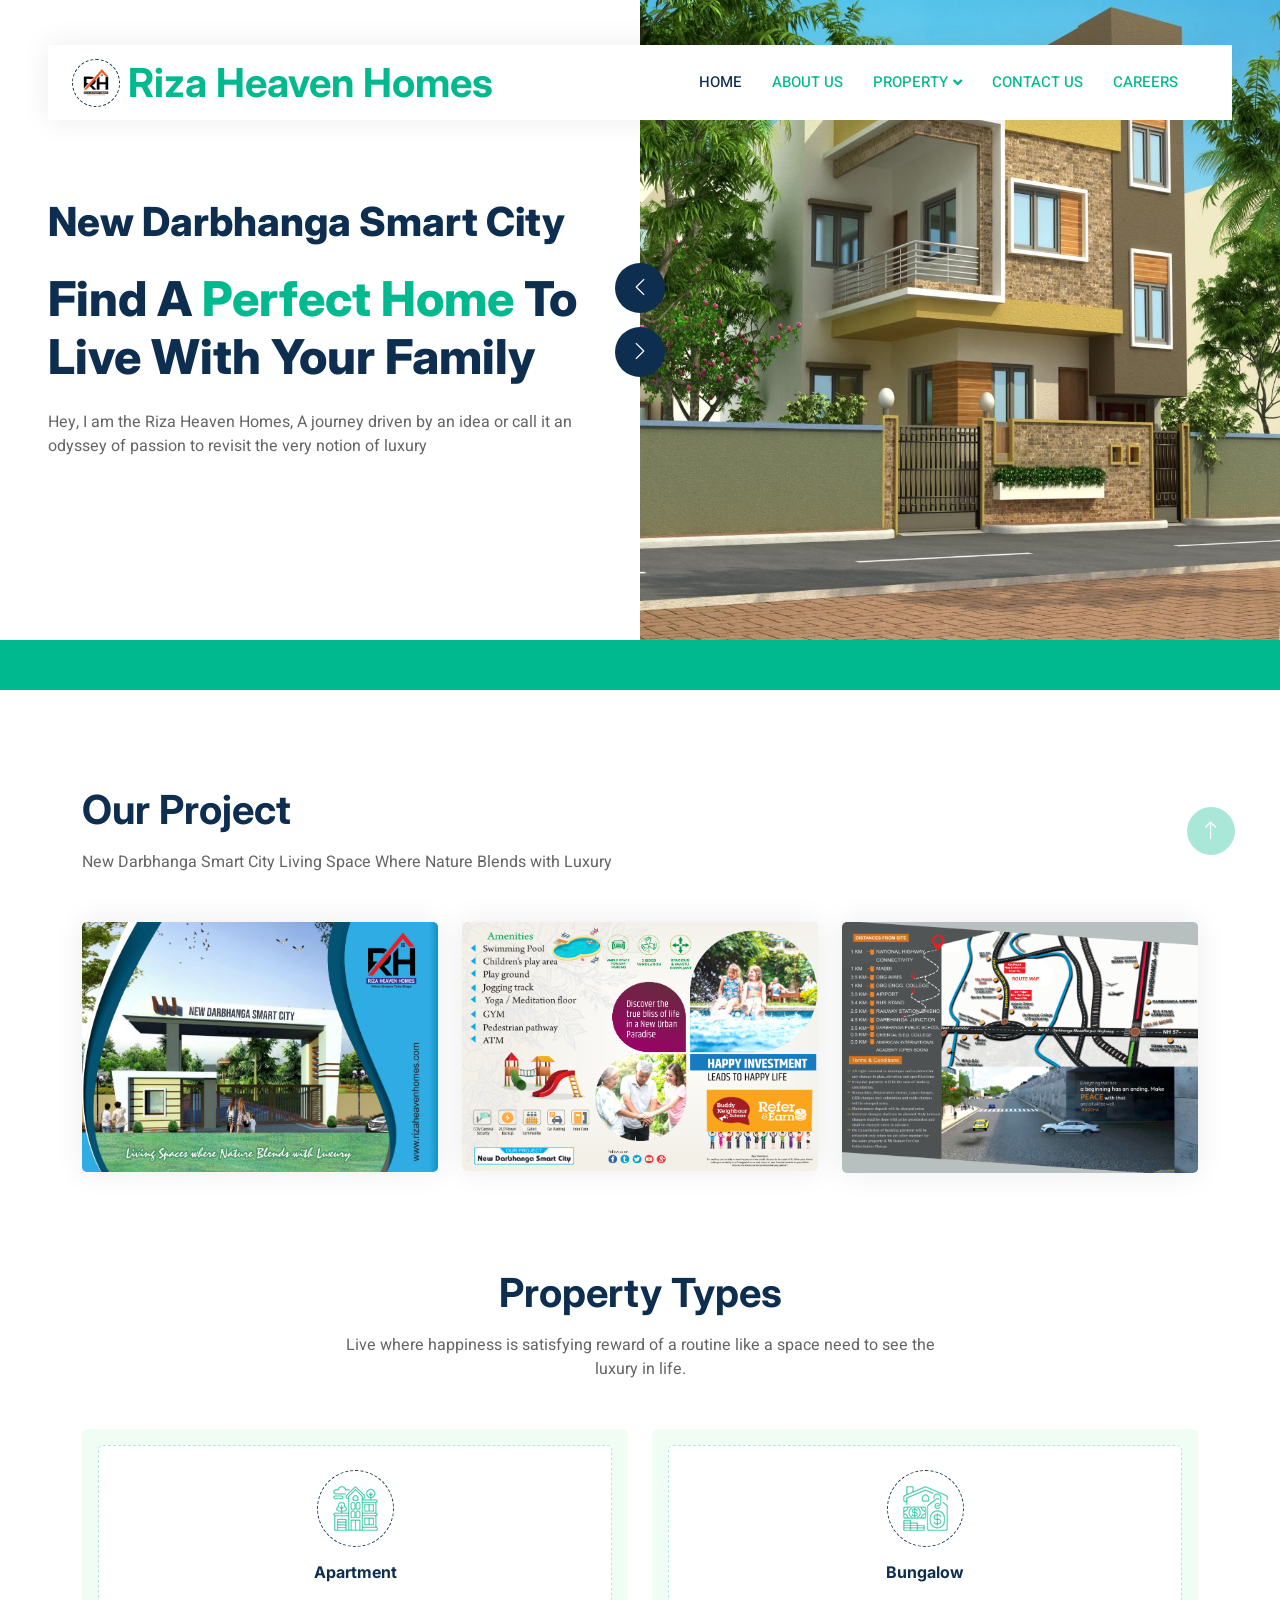
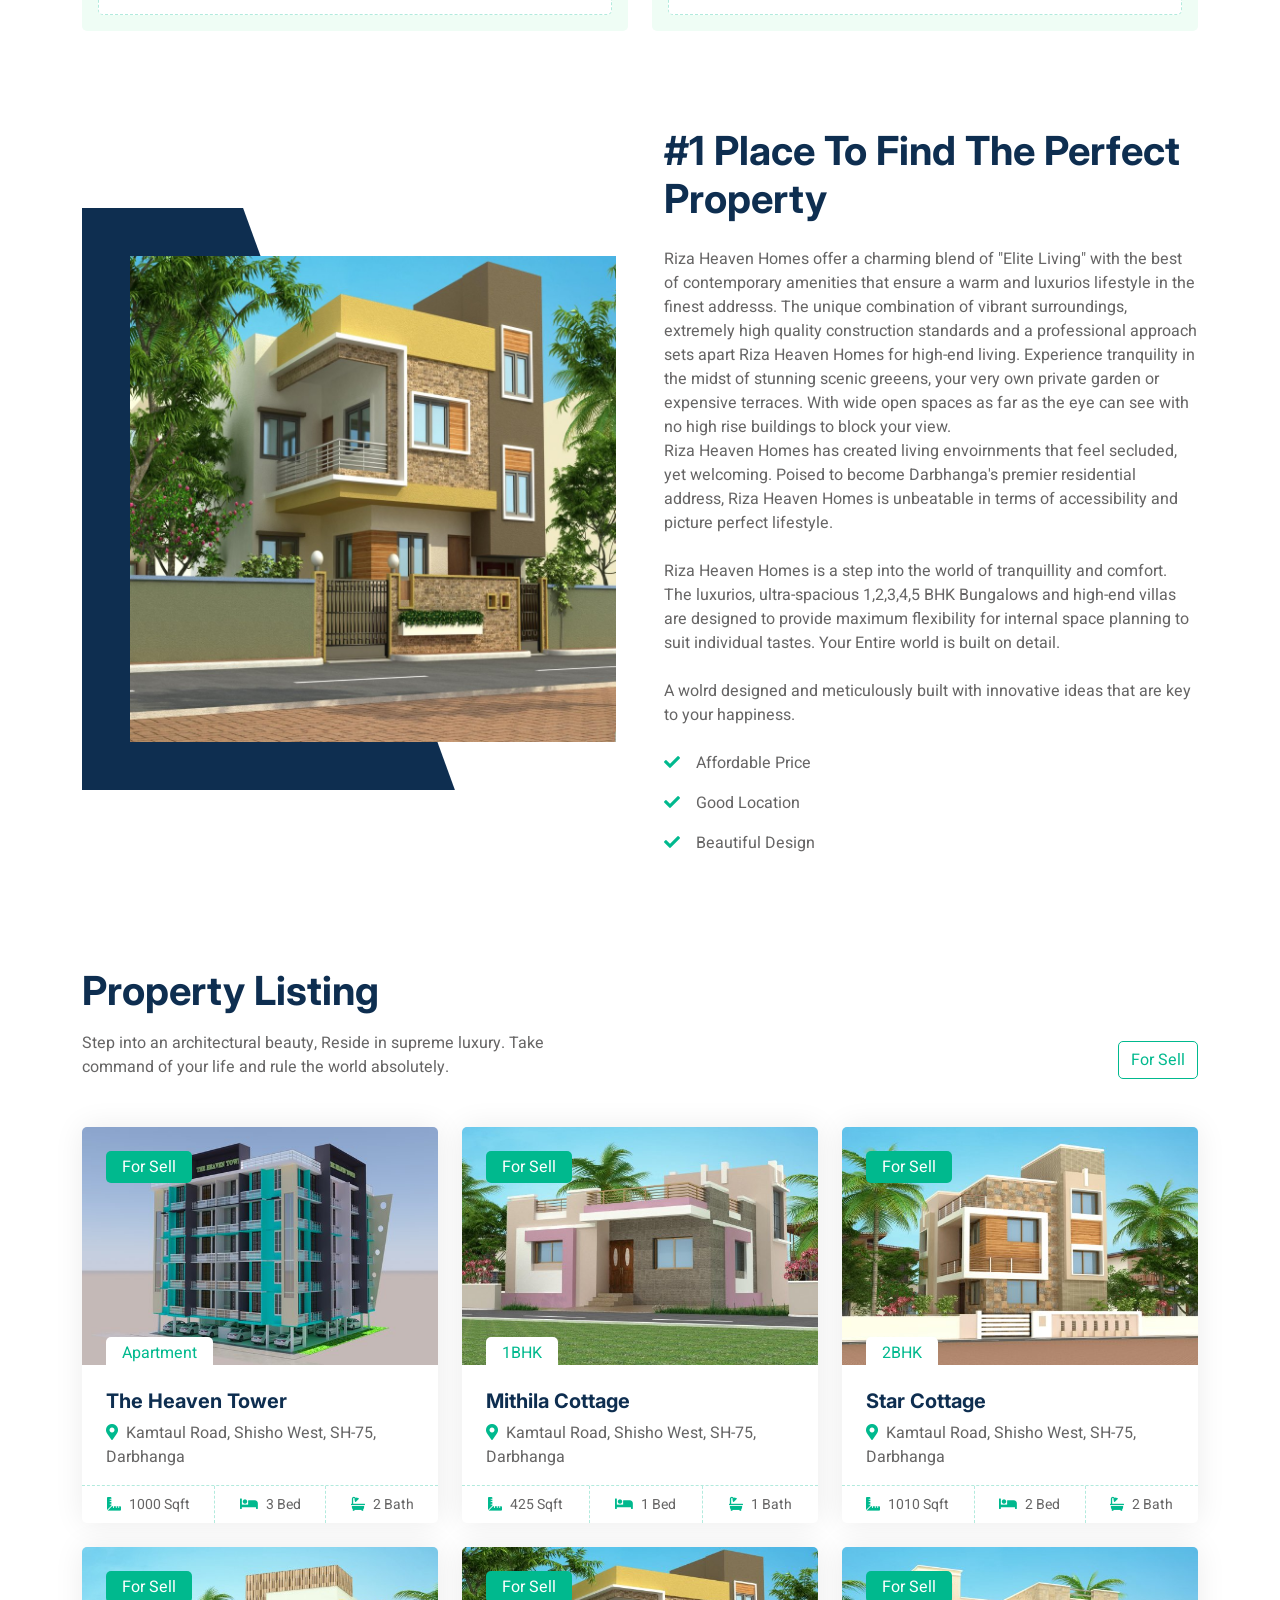
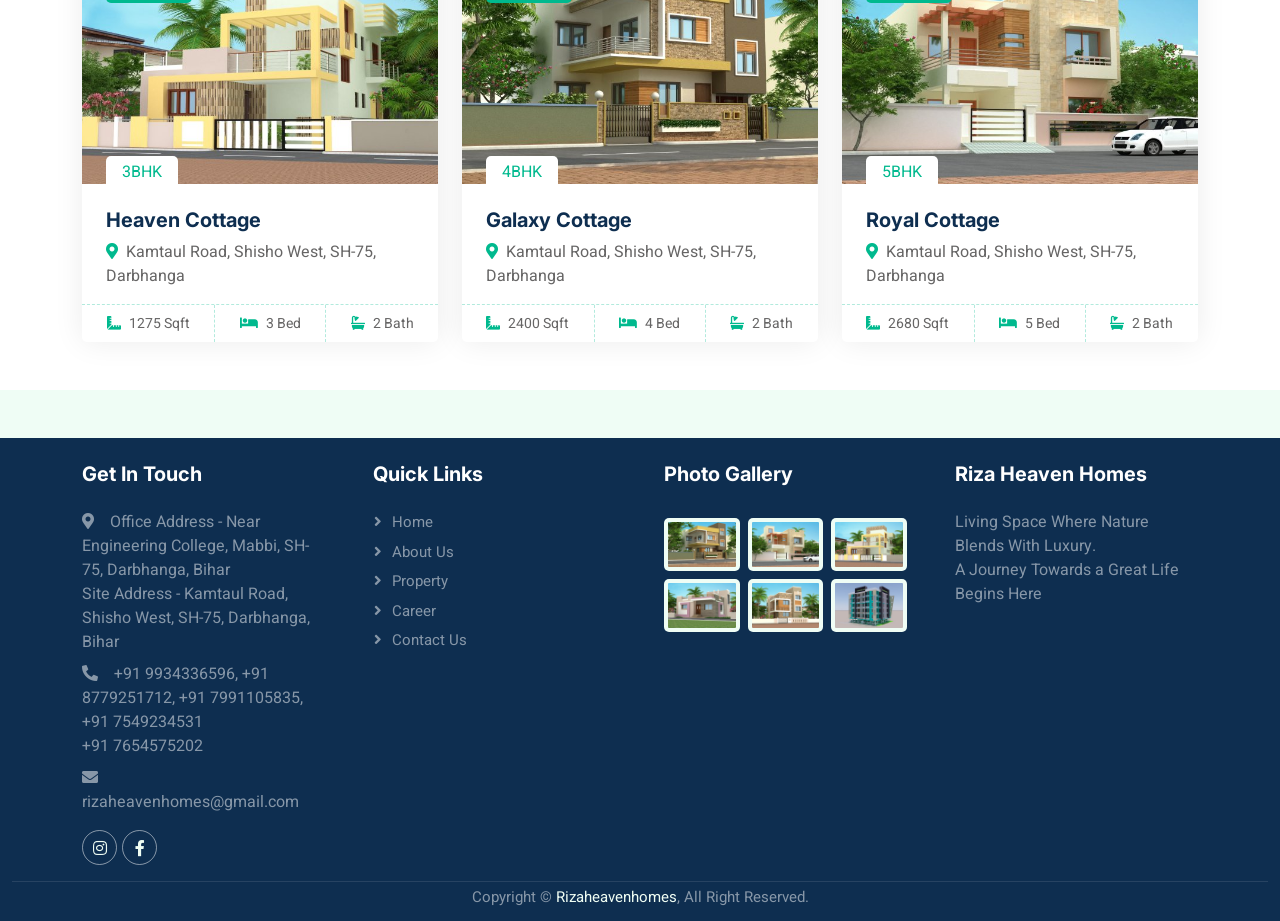
==== index.html @ 9eae351f "First Commit" ====
<!DOCTYPE html>
<html lang="en">

<head>
    <meta charset="utf-8">
    <title>Riza Heaven Homes</title>
    <meta content="width=device-width, initial-scale=1.0" name="viewport">
    <meta content="" name="keywords">
    <meta content="" name="description">

    <!-- Favicon -->
    <link href="img/favicon.ico" rel="icon">

    <!-- Google Web Fonts -->
    <link rel="preconnect" href="https://fonts.googleapis.com">
    <link rel="preconnect" href="https://fonts.gstatic.com" crossorigin>
    <link href="https://fonts.googleapis.com/css2?family=Heebo:wght@400;500;600&family=Inter:wght@700;800&display=swap"
        rel="stylesheet">

    <!-- Icon Font Stylesheet -->
    <link href="https://cdnjs.cloudflare.com/ajax/libs/font-awesome/5.10.0/css/all.min.css" rel="stylesheet">
    <link href="https://cdn.jsdelivr.net/npm/bootstrap-icons@1.4.1/font/bootstrap-icons.css" rel="stylesheet">

    <!-- Libraries Stylesheet -->
    <link href="lib/animate/animate.min.css" rel="stylesheet">
    <link href="lib/owlcarousel/assets/owl.carousel.min.css" rel="stylesheet">

    <!-- Customized Bootstrap Stylesheet -->
    <link href="css/bootstrap.min.css" rel="stylesheet">

    <!-- Template Stylesheet -->
    <link href="css/style.css" rel="stylesheet">
</head>

<body>
    <div class="container-xxl bg-white p-0">
        <!-- Spinner Start -->
        <div id="spinner"
            class="show bg-white position-fixed translate-middle w-100 vh-100 top-50 start-50 d-flex align-items-center justify-content-center">
            <div class="spinner-border text-primary" style="width: 3rem; height: 3rem;" role="status">
                <span class="sr-only">Loading...</span>
            </div>
        </div>
        <!-- Spinner End -->


        <!-- Navbar Start -->
        <div class="container-fluid nav-bar bg-transparent">
            <nav class="navbar navbar-expand-lg bg-white navbar-light py-0 px-4">
                <a href="index.html" class="navbar-brand d-flex align-items-center text-center">
                    <div class="icon p-2 me-2">
                        <img class="img-fluid" src="img/logo.jpg" alt="Icon" style="width: 30px; height: 30px;">
                    </div>
                    <h1 class="m-0 text-primary">Riza Heaven Homes</h1>
                </a>
                <button type="button" class="navbar-toggler" data-bs-toggle="collapse" data-bs-target="#navbarCollapse">
                    <span class="navbar-toggler-icon"></span>
                </button>
                <div class="collapse navbar-collapse" id="navbarCollapse">
                    <div class="navbar-nav ms-auto">
                        <a href="index.html" class="nav-item nav-link active">Home</a>
                        <a href="about.html" class="nav-item nav-link">About Us</a>
                        <div class="nav-item dropdown">
                            <a href="#" class="nav-link  dropdown-toggle" data-bs-toggle="dropdown">Property</a>
                            <div class="dropdown-menu rounded-0 m-0">
                                <a href="property-list.html" class="dropdown-item">Property List</a>
                                <a href="property-type.html" class="dropdown-item">Property Type</a>

                            </div>
                        </div>
                        <a href="contact.html" class="nav-item nav-link">Contact Us</a>
                        <a href="career.html" class="nav-item nav-link">Careers</a>
                    </div>

                </div>
            </nav>
        </div>
        <!-- Navbar End -->


        <!-- Header Start -->
        <div class="container-fluid header bg-white p-0">
            <div class="row g-0 align-items-center flex-column-reverse flex-md-row">
                <div class="col-md-6 p-5 mt-lg-5">
                    <h1 class="display-6 animated fadeIn mb-4">New Darbhanga Smart City</h1>
                    <h1 class="display-5 animated fadeIn mb-4">Find A <span class="text-primary">Perfect Home</span> To
                        Live With Your Family</h1>
                    <p class="animated fadeIn mb-4 pb-2">Hey, I am the Riza Heaven Homes, A journey driven by an idea or
                        call it an odyssey of passion to revisit the very notion of luxury</p>

                </div>
                <div class="col-md-6 animated fadeIn">
                    <div class="owl-carousel header-carousel">
                        <div class="owl-carousel-item">
                            <a href="property-list.html">
                                <img class="img-fluid" src="img/galaxy_cottage1.jpg" alt="">
                            </a>
                        </div>
                        <div class="owl-carousel-item">
                            <a href="property-list.html">
                                <img class="img-fluid" src="img/6bhk1.jpg" alt="">
                            </a>
                        </div>
                    </div>
                </div>
            </div>
        </div>
        <!-- Header End -->


        <!-- Search Start -->
        <div class="container-fluid bg-primary mb-5 wow fadeIn" data-wow-delay="0.1s" style="padding: 25px;">

        </div>
        <!-- Search End -->

        <!-- Project Start -->
        <div class="container-xxl py-5">
            <div class="container">
                <div class="row g-0 gx-5 align-items-end">
                    <div class="col-lg-6">
                        <div class="text-start mx-auto mb-5 wow slideInLeft" data-wow-delay="0.1s">
                            <h1 class="mb-3">Our Project</h1>
                            <p>New Darbhanga Smart City Living Space Where Nature Blends with Luxury</p>
                        </div>
                    </div>
                </div>
                <div class="tab-content">
                    <div id="tab-1" class="tab-pane fade show p-0 active">
                        <div class="row g-4">
                            <div class="col-lg-4 col-md-6 wow fadeInUp" data-wow-delay="0.1s">
                                <div class="property-item rounded overflow-hidden">
                                    <div class="position-relative overflow-hidden">
                                        <img class="img-fluid" src="img/project1.png" alt="">
                                    </div>
                                </div>
                            </div>
                            <div class="col-lg-4 col-md-6 wow fadeInUp" data-wow-delay="0.3s">
                                <div class="property-item rounded overflow-hidden">
                                    <div class="position-relative overflow-hidden">
                                        <img class="img-fluid" src="img/project2.png" alt="">
                                    </div>
                                </div>
                            </div>
                            <div class="col-lg-4 col-md-6 wow fadeInUp" data-wow-delay="0.3s">
                                <div class="property-item rounded overflow-hidden">
                                    <div class="position-relative overflow-hidden">
                                        <img class="img-fluid" src="img/project3.png" alt="">
                                    </div>
                                </div>
                            </div>
                        </div>
                    </div>
                </div>
            </div>
        </div>
        <!-- Project End -->

        <!-- Category Start -->

        <div class="container-xxl py-5">
            <div class="container">
                <div class="text-center mx-auto mb-5 wow fadeInUp" data-wow-delay="0.1s" style="max-width: 600px;">
                    <h1 class="mb-3">Property Types</h1>
                    <p>Live where happiness is satisfying reward of a routine like a space need to see the luxury in
                        life.</p>
                </div>
                <div class="row g-4">
                    <div class="col-lg-6 col-sm-6 wow fadeInUp" data-wow-delay="0.1s">
                        <a class="cat-item d-block bg-light text-center rounded p-3" href="apartment.html">
                            <div class="rounded p-4">
                                <div class="icon mb-3">
                                    <img class="img-fluid" src="img/icon-apartment.png" alt="Icon">
                                </div>
                                <h6>Apartment</h6>
                            </div>
                        </a>
                    </div>

                    <div class="col-lg-6 col-sm-6 wow fadeInUp" data-wow-delay="0.5s">
                        <a class="cat-item d-block bg-light text-center rounded p-3" href="bungalow.html">
                            <div class="rounded p-4">
                                <div class="icon mb-3">
                                    <img class="img-fluid" src="img/icon-house.png" alt="Icon">
                                </div>
                                <h6>Bungalow</h6>
                            </div>
                        </a>
                    </div>
                </div>
            </div>
        </div>

        <!-- Category End -->


        <!-- About Start -->
        <div class="container-xxl py-5">
            <div class="container">
                <div class="row g-5 align-items-center">
                    <div class="col-lg-6 wow fadeIn" data-wow-delay="0.1s">
                        <div class="about-img position-relative overflow-hidden p-5 pe-0">
                            <img class="img-fluid w-100" src="img/galaxy_cottage1.jpg">
                        </div>
                    </div>
                    <div class="col-lg-6 wow fadeIn" data-wow-delay="0.5s">
                        <h1 class="mb-4">#1 Place To Find The Perfect Property</h1>
                        <p class="mb-4">
                            Riza Heaven Homes offer a charming blend of "Elite Living" with the best of contemporary
                            amenities that ensure a warm and luxurios lifestyle in the finest addresss. The unique
                            combination of vibrant surroundings, extremely high quality construction standards and a
                            professional approach
                            sets apart Riza Heaven Homes for high-end living. Experience tranquility in the midst of
                            stunning scenic greeens,
                            your very own private garden or expensive terraces. With wide open spaces as far as the eye
                            can
                            see with no high rise
                            buildings to block your view. <br>
                            Riza Heaven Homes has created living envoirnments that feel secluded, yet welcoming. Poised
                            to
                            become Darbhanga's
                            premier residential address, Riza Heaven Homes is unbeatable in terms of accessibility and
                            picture perfect lifestyle.
                            <br><br>
                            Riza Heaven Homes is a step into the world of tranquillity and comfort. The luxurios,
                            ultra-spacious 1,2,3,4,5 BHK Bungalows and high-end villas
                            are designed to provide maximum flexibility for internal space planning to suit individual
                            tastes. Your Entire world is built on detail.
                            <br><br>
                            A wolrd designed and meticulously built with innovative ideas that are key to your
                            happiness.
                        </p>
                        <p><i class="fa fa-check text-primary me-3"></i>Affordable Price</p>
                        <p><i class="fa fa-check text-primary me-3"></i>Good Location</p>
                        <p><i class="fa fa-check text-primary me-3"></i>Beautiful Design</p>
                        <!-- <a class="btn btn-primary py-3 px-5 mt-3" href="">Read More</a> -->
                    </div>
                </div>
            </div>
        </div>
        <!-- About End -->


        <!-- Property List Start -->
        <div class="container-xxl py-5">
            <div class="container">
                <div class="row g-0 gx-5 align-items-end">
                    <div class="col-lg-6">
                        <div class="text-start mx-auto mb-5 wow slideInLeft" data-wow-delay="0.1s">
                            <h1 class="mb-3">Property Listing</h1>
                            <p>Step into an architectural beauty, Reside in supreme luxury. Take command of your life
                                and
                                rule the world absolutely.</p>
                        </div>
                    </div>
                    <div class="col-lg-6 text-start text-lg-end wow slideInRight" data-wow-delay="0.1s">
                        <ul class="nav nav-pills d-inline-flex justify-content-end mb-5">
                            <!-- <li class="nav-item me-2">
                                <a class="btn btn-outline-primary" data-bs-toggle="pill" href="#tab-2">Featured</a>
                            </li> -->
                            <li class="nav-item me-0">
                                <a class="btn btn-outline-primary" data-bs-toggle="pill" href="#tab-3">For Sell</a>
                            </li>
                        </ul>
                    </div>
                </div>
                <div class="tab-content">
                    <div id="tab-1" class="tab-pane fade show p-0 active">
                        <div class="row g-4">
                            <div class="col-lg-4 col-md-6 wow fadeInUp" data-wow-delay="0.5s">
                                <div class="property-item rounded overflow-hidden">
                                    <div class="position-relative overflow-hidden">
                                        <img class="img-fluid" src="img/propr6.jpg" alt="">
                                        <div
                                            class="bg-primary rounded text-white position-absolute start-0 top-0 m-4 py-1 px-3">
                                            For Sell</div>
                                        <div
                                            class="bg-white rounded-top text-primary position-absolute start-0 bottom-0 mx-4 pt-1 px-3">
                                            Apartment</div>
                                    </div>
                                    <div class="p-4 pb-0">

                                        <p class="d-block h5 mb-2" href="">The Heaven Tower</p>
                                        <p><i class="fa fa-map-marker-alt text-primary me-2"></i>Kamtaul Road, Shisho
                                            West,
                                            SH-75, Darbhanga</p>
                                    </div>
                                    <div class="d-flex border-top">
                                        <small class="flex-fill text-center border-end py-2"><i
                                                class="fa fa-ruler-combined text-primary me-2"></i>1000 Sqft</small>
                                        <small class="flex-fill text-center border-end py-2"><i
                                                class="fa fa-bed text-primary me-2"></i>3 Bed</small>
                                        <small class="flex-fill text-center py-2"><i
                                                class="fa fa-bath text-primary me-2"></i>2 Bath</small>
                                    </div>
                                </div>
                            </div>

                            <div class="col-lg-4 col-md-6 wow fadeInUp" data-wow-delay="0.1s">
                                <div class="property-item rounded overflow-hidden">
                                    <div class="position-relative overflow-hidden">
                                        <img class="img-fluid" src="img/propr4.jpg" alt="">
                                        <div
                                            class="bg-primary rounded text-white position-absolute start-0 top-0 m-4 py-1 px-3">
                                            For Sell</div>
                                        <div
                                            class="bg-white rounded-top text-primary position-absolute start-0 bottom-0 mx-4 pt-1 px-3">
                                            1BHK</div>
                                    </div>
                                    <div class="p-4 pb-0">

                                        <p class="d-block h5 mb-2" href="#">Mithila Cottage</p>
                                        <p><i class="fa fa-map-marker-alt text-primary me-2"></i>Kamtaul Road, Shisho
                                            West,
                                            SH-75, Darbhanga</p>
                                    </div>
                                    <div class="d-flex border-top">
                                        <small class="flex-fill text-center border-end py-2"><i
                                                class="fa fa-ruler-combined text-primary me-2"></i>425 Sqft</small>
                                        <small class="flex-fill text-center border-end py-2"><i
                                                class="fa fa-bed text-primary me-2"></i>1 Bed</small>
                                        <small class="flex-fill text-center py-2"><i
                                                class="fa fa-bath text-primary me-2"></i>1 Bath</small>
                                    </div>
                                </div>
                            </div>

                            <div class="col-lg-4 col-md-6 wow fadeInUp" data-wow-delay="0.3s">
                                <div class="property-item rounded overflow-hidden">
                                    <div class="position-relative overflow-hidden">
                                        <img class="img-fluid" src="img/propr5.jpg" alt="">
                                        <div
                                            class="bg-primary rounded text-white position-absolute start-0 top-0 m-4 py-1 px-3">
                                            For Sell</div>
                                        <div
                                            class="bg-white rounded-top text-primary position-absolute start-0 bottom-0 mx-4 pt-1 px-3">
                                            2BHK</div>
                                    </div>
                                    <div class="p-4 pb-0">

                                        <p class="d-block h5 mb-2" href="">Star Cottage</p>
                                        <p><i class="fa fa-map-marker-alt text-primary me-2"></i>Kamtaul Road, Shisho
                                            West,
                                            SH-75, Darbhanga</p>
                                    </div>
                                    <div class="d-flex border-top">
                                        <small class="flex-fill text-center border-end py-2"><i
                                                class="fa fa-ruler-combined text-primary me-2"></i>1010 Sqft</small>
                                        <small class="flex-fill text-center border-end py-2"><i
                                                class="fa fa-bed text-primary me-2"></i>2 Bed</small>
                                        <small class="flex-fill text-center py-2"><i
                                                class="fa fa-bath text-primary me-2"></i>2 Bath</small>
                                    </div>
                                </div>
                            </div>

                            <div class="col-lg-4 col-md-6 wow fadeInUp" data-wow-delay="0.5s">
                                <div class="property-item rounded overflow-hidden">
                                    <div class="position-relative overflow-hidden">
                                        <img class="img-fluid" src="img/propr3.jpg" alt="">
                                        <div
                                            class="bg-primary rounded text-white position-absolute start-0 top-0 m-4 py-1 px-3">
                                            For Sell</div>
                                        <div
                                            class="bg-white rounded-top text-primary position-absolute start-0 bottom-0 mx-4 pt-1 px-3">
                                            3BHK</div>
                                    </div>
                                    <div class="p-4 pb-0">

                                        <p class="d-block h5 mb-2" href="">Heaven Cottage</p>
                                        <p><i class="fa fa-map-marker-alt text-primary me-2"></i>Kamtaul Road, Shisho
                                            West,
                                            SH-75, Darbhanga</p>
                                    </div>
                                    <div class="d-flex border-top">
                                        <small class="flex-fill text-center border-end py-2"><i
                                                class="fa fa-ruler-combined text-primary me-2"></i>1275 Sqft</small>
                                        <small class="flex-fill text-center border-end py-2"><i
                                                class="fa fa-bed text-primary me-2"></i>3 Bed</small>
                                        <small class="flex-fill text-center py-2"><i
                                                class="fa fa-bath text-primary me-2"></i>2 Bath</small>
                                    </div>
                                </div>
                            </div>

                            <div class="col-lg-4 col-md-6 wow fadeInUp" data-wow-delay="0.3s">
                                <div class="property-item rounded overflow-hidden">
                                    <div class="position-relative overflow-hidden">
                                        <img class="img-fluid" src="img/propr1.jpg" alt="">
                                        <div
                                            class="bg-primary rounded text-white position-absolute start-0 top-0 m-4 py-1 px-3">
                                            For Sell</div>
                                        <div
                                            class="bg-white rounded-top text-primary position-absolute start-0 bottom-0 mx-4 pt-1 px-3">
                                            4BHK</div>
                                    </div>
                                    <div class="p-4 pb-0">

                                        <p class="d-block h5 mb-2" href="">Galaxy Cottage</p>
                                        <p><i class="fa fa-map-marker-alt text-primary me-2"></i>Kamtaul Road, Shisho
                                            West,
                                            SH-75, Darbhanga</p>
                                    </div>
                                    <div class="d-flex border-top">
                                        <small class="flex-fill text-center border-end py-2"><i
                                                class="fa fa-ruler-combined text-primary me-2"></i>2400 Sqft</small>
                                        <small class="flex-fill text-center border-end py-2"><i
                                                class="fa fa-bed text-primary me-2"></i>4 Bed</small>
                                        <small class="flex-fill text-center py-2"><i
                                                class="fa fa-bath text-primary me-2"></i>2 Bath</small>
                                    </div>
                                </div>
                            </div>

                            <div class="col-lg-4 col-md-6 wow fadeInUp" data-wow-delay="0.1s">
                                <div class="property-item rounded overflow-hidden">
                                    <div class="position-relative overflow-hidden">
                                        <img class="img-fluid" src="img/propr2.jpg" alt="">
                                        <div
                                            class="bg-primary rounded text-white position-absolute start-0 top-0 m-4 py-1 px-3">
                                            For Sell</div>
                                        <div
                                            class="bg-white rounded-top text-primary position-absolute start-0 bottom-0 mx-4 pt-1 px-3">
                                            5BHK</div>
                                    </div>
                                    <div class="p-4 pb-0">

                                        <p class="d-block h5 mb-2" href="">Royal Cottage</p>
                                        <p><i class="fa fa-map-marker-alt text-primary me-2"></i>Kamtaul Road, Shisho
                                            West,
                                            SH-75, Darbhanga</p>
                                    </div>
                                    <div class="d-flex border-top">
                                        <small class="flex-fill text-center border-end py-2"><i
                                                class="fa fa-ruler-combined text-primary me-2"></i>2680 Sqft</small>
                                        <small class="flex-fill text-center border-end py-2"><i
                                                class="fa fa-bed text-primary me-2"></i>5 Bed</small>
                                        <small class="flex-fill text-center py-2"><i
                                                class="fa fa-bath text-primary me-2"></i>2 Bath</small>
                                    </div>
                                </div>
                            </div>


                            <!-- <div class="col-12 text-center wow fadeInUp" data-wow-delay="0.1s">
                                <a class="btn btn-primary py-3 px-5" href="">Browse More Property</a>
                            </div> -->
                        </div>
                    </div>

                </div>
            </div>
        </div>
        <!-- Property List End -->

    </div>




    <!-- Footer Start -->
    <div class="container-fluid bg-dark text-white-50 footer pt-2 mt-5 wow fadeIn" data-wow-delay="0.1s">
        <div class="container py-3">
            <div class="row g-5">
                <div class="col-lg-3 col-md-6">
                    <h5 class="text-white mb-4">Get In Touch</h5>
                    <p class="mb-2"><i class="fa fa-map-marker-alt me-3"></i>Office Address - Near Engineering College,
                        Mabbi, SH-75, Darbhanga, Bihar
                        <br>Site Address - Kamtaul Road, Shisho West, SH-75, Darbhanga, Bihar
                    </p>
                    <p class="mb-2"><i class="fa fa-phone-alt me-3"></i>+91 9934336596, +91 8779251712, +91 7991105835,
                        +91 7549234531 <br>+91 7654575202</p>
                    <p class="mb-2"><i class="fa fa-envelope me-3"></i>rizaheavenhomes@gmail.com</p>
                    <div class="d-flex pt-2">
                        <a class="btn btn-outline-light btn-social"
                            href="https://www.instagram.com/rizaheavenhomes?igsh=cndlM2V0b3RobGI3"><i
                                class="fab fa-instagram"></i></a>
                        <a class="btn btn-outline-light btn-social"
                            href="https://www.facebook.com/profile.php?id=61561777002353"><i
                                class="fab fa-facebook-f"></i></a>
                        <!-- <a class="btn btn-outline-light btn-social" href=""><i class="fab fa-youtube"></i></a>
                            <a class="btn btn-outline-light btn-social" href=""><i class="fab fa-linkedin-in"></i></a> -->
                    </div>
                </div>
                <div class="col-lg-3 col-md-6">
                    <h5 class="text-white mb-4">Quick Links</h5>
                    <a class="btn btn-link text-white-50" href="index.html">Home</a>
                    <a class="btn btn-link text-white-50" href="about.html">About Us</a>
                    <a class="btn btn-link text-white-50" href="property-list.html">Property</a>
                    <a class="btn btn-link text-white-50" href="career.html">Career</a>
                    <a class="btn btn-link text-white-50" href="contact.html">Contact Us</a>
                    <!-- <a class="btn btn-link text-white-50" href="">Privacy Policy</a>
                    <a class="btn btn-link text-white-50" href="">Terms & Condition</a> -->
                </div>
                <div class="col-lg-3 col-md-6">
                    <h5 class="text-white mb-4">Photo Gallery</h5>
                    <div class="row g-2 pt-2">
                        <div class="col-4">
                            <img class="img-fluid rounded bg-light p-1" src="img/propr1.jpg" alt="">
                        </div>
                        <div class="col-4">
                            <img class="img-fluid rounded bg-light p-1" src="img/propr2.jpg" alt="">
                        </div>
                        <div class="col-4">
                            <img class="img-fluid rounded bg-light p-1" src="img/propr3.jpg" alt="">
                        </div>
                        <div class="col-4">
                            <img class="img-fluid rounded bg-light p-1" src="img/propr4.jpg" alt="">
                        </div>
                        <div class="col-4">
                            <img class="img-fluid rounded bg-light p-1" src="img/propr5.jpg" alt="">
                        </div>
                        <div class="col-4">
                            <img class="img-fluid rounded bg-light p-1" src="img/propr6.jpg" alt="">
                        </div>
                    </div>
                </div>
                <div class="col-lg-3 col-md-6">
                    <h5 class="text-white mb-4">Riza Heaven Homes</h5>
                    <p>Living Space Where Nature <br> Blends With Luxury. <br> A Journey Towards a Great Life <br>
                        Begins Here</p>
                </div>
            </div>
        </div>
        <div class="container-fluid copyright bg-dark py-1">
            <div class="container text-center">
                <p class="mb-2">Copyright &copy; <a class="fw-semi-bold" href="index.html">Rizaheavenhomes</a>, All
                    Right
                    Reserved.
                </p>
            </div>
        </div>
    </div>
    <!-- Footer End -->


    <!-- Back to Top -->
    <a href="#" class="btn btn-lg btn-primary btn-lg-square back-to-top"><i class="bi bi-arrow-up"></i></a>
    </div>

    <!-- JavaScript Libraries -->
    <script src="https://code.jquery.com/jquery-3.4.1.min.js"></script>
    <script src="https://cdn.jsdelivr.net/npm/bootstrap@5.0.0/dist/js/bootstrap.bundle.min.js"></script>
    <script src="lib/wow/wow.min.js"></script>
    <script src="lib/easing/easing.min.js"></script>
    <script src="lib/waypoints/waypoints.min.js"></script>
    <script src="lib/owlcarousel/owl.carousel.min.js"></script>

    <!-- Template Javascript -->
    <script src="js/main.js"></script>
</body>

</html>
---- css/style.css ----
/********** Template CSS **********/
:root {
    --primary: #0E2E50;
    --secondary: #FF6922;
    --light: #effdf3;
    --dark: #00B98E;
}

.back-to-top {
    position: fixed;
    display: none;
    right: 45px;
    bottom: 45px;
    z-index: 99;
}


/*** Spinner ***/
#spinner {
    opacity: 0;
    visibility: hidden;
    transition: opacity .5s ease-out, visibility 0s linear .5s;
    z-index: 99999;
}

#spinner.show {
    transition: opacity .5s ease-out, visibility 0s linear 0s;
    visibility: visible;
    opacity: 1;
}


/*** Button ***/
.btn {
    transition: .5s;
}

.btn.btn-primary,
.btn.btn-secondary {
    color: #FFFFFF;
}

.btn-square {
    width: 38px;
    height: 38px;
}

.btn-sm-square {
    width: 32px;
    height: 32px;
}

.btn-lg-square {
    width: 48px;
    height: 48px;
}

.btn-square,
.btn-sm-square,
.btn-lg-square {
    padding: 0;
    display: flex;
    align-items: center;
    justify-content: center;
    font-weight: normal;
    border-radius: 50px;
}


/*** Navbar ***/
.nav-bar {
    position: relative;
    margin-top: 45px;
    padding: 0 3rem;
    transition: .5s;
    z-index: 9999;
}

.nav-bar.sticky-top {
    position: sticky;
    padding: 0;
    z-index: 9999;
}

.navbar {
    box-shadow: 0 0 30px rgba(4, 4, 4, 0.08);
}

.navbar .dropdown-toggle::after {
    border: none;
    content: "\f107";
    font-family: "Font Awesome 5 Free";
    font-weight: 900;
    vertical-align: middle;
    margin-left: 5px;
    transition: .5s;
}

.navbar .dropdown-toggle[aria-expanded=true]::after {
    transform: rotate(-180deg);
}

.navbar-light .navbar-nav .nav-link {
    margin-right: 30px;
    padding: 25px 0;
    color: #ffffff;
    font-size: 15px;
    text-transform: uppercase;
    outline: none;
}

.navbar-light .navbar-nav .nav-link:hover,
.navbar-light .navbar-nav .nav-link.active {
    color: var(--primary);
}

@media (max-width: 991.98px) {
    .nav-bar {
        margin: 0;
        padding: 0;
    }

    .navbar-light .navbar-nav .nav-link  {
        margin-right: 0;
        padding: 10px 0;
    }

    .navbar-light .navbar-nav {
        border-top: 1px solid #EEEEEE;
    }
}

.navbar-light .navbar-brand {
    height: 75px;
}

.navbar-light .navbar-nav .nav-link {
    color: var(--dark);
    font-weight: 500;
}

@media (min-width: 992px) {
    .navbar .nav-item .dropdown-menu {
        display: block;
        top: 100%;
        margin-top: 0;
        transform: rotateX(-75deg);
        transform-origin: 0% 0%;
        opacity: 0;
        visibility: hidden;
        transition: .5s;
        
    }

    .navbar .nav-item:hover .dropdown-menu {
        transform: rotateX(0deg);
        visibility: visible;
        transition: .5s;
        opacity: 1;
    }
}


/*** Header ***/
@media (min-width: 992px) {
    .header {
        margin-top: -120px;
    }
}

.header-carousel .owl-nav {
    position: absolute;
    top: 50%;
    left: -25px;
    transform: translateY(-50%);
    display: flex;
    flex-direction: column;
}

.header-carousel .owl-nav .owl-prev,
.header-carousel .owl-nav .owl-next {
    margin: 7px 0;
    width: 50px;
    height: 50px;
    display: flex;
    align-items: center;
    justify-content: center;
    color: #FFFFFF;
    background: var(--primary);
    border-radius: 40px;
    font-size: 20px;
    transition: .5s;
}

.header-carousel .owl-nav .owl-prev:hover,
.header-carousel .owl-nav .owl-next:hover {
    background: var(--dark);
}

@media (max-width: 768px) {
    .header-carousel .owl-nav {
        left: 25px;
    }
}

.breadcrumb-item + .breadcrumb-item::before {
    color: #DDDDDD;
}


/*** Icon ***/
.icon {
    padding: 15px;
    display: inline-flex;
    align-items: center;
    justify-content: center;
    background: #FFFFFF !important;
    border-radius: 50px;
    border: 1px dashed var(--primary) !important;
}


/*** About ***/
.about-img img {
    position: relative;
    z-index: 2;
}


.about-img::before {
    position: absolute;
    content: "";
    top: 0;
    left: -50%;
    width: 100%;
    height: 100%;
    background: var(--primary);
    transform: skew(20deg);
    z-index: 1;
}


/*** Category ***/
.cat-item div {
    background: #FFFFFF;
    border: 1px dashed rgba(0, 185, 142, .3);
    transition: .5s;
}

.cat-item:hover div {
    background: var(--primary);
    border-color: transparent;
}

.cat-item div * {
    transition: .5s;
}

.cat-item:hover div * {
    color: #FFFFFF !important;
}


/*** Property List ***/
.nav-pills .nav-item .btn {
    color: var(--dark);
}

.nav-pills .nav-item .btn:hover,
.nav-pills .nav-item .btn.active {
    color: #FFFFFF;
}

.property-item {
    box-shadow: 0 0 30px rgba(0, 0, 0, .08);
}

.property-item img {
    transition: .5s;
}

.property-item:hover img {
    transform: scale(1.1);
}

.property-item .border-top {
    border-top: 1px dashed rgba(0, 185, 142, .3) !important;
}

.property-item .border-end {
    border-right: 1px dashed rgba(0, 185, 142, .3) !important;
}


/*** Team ***/
.team-item {
    box-shadow: 0 0 30px rgba(0, 0, 0, .08);
    transition: .5s;
}

.team-item .btn {
    color: var(--primary);
    background: #FFFFFF;
    box-shadow: 0 0 30px rgba(0, 0, 0, .15);
}

.team-item .btn:hover {
    color: #FFFFFF;
    background: var(--primary);
}

.team-item:hover {
    border-color: var(--secondary) !important;
}

.team-item:hover .bg-primary {
    background: var(--secondary) !important;
}

.team-item:hover .bg-primary i {
    color: var(--secondary) !important;
}



/*** Footer ***/
.footer .btn.btn-social {
    margin-right: 5px;
    width: 35px;
    height: 35px;
    display: flex;
    align-items: center;
    justify-content: center;
    color: var(--light);
    border: 1px solid rgba(255,255,255,0.5);
    border-radius: 35px;
    transition: .3s;
}

.footer .btn.btn-social:hover {
    color: var(--primary);
    border-color: var(--light);
}

.footer .btn.btn-link {
    display: block;
    margin-bottom: 5px;
    padding: 0;
    text-align: left;
    font-size: 15px;
    font-weight: normal;
    text-transform: capitalize;
    transition: .3s;
}

.footer .btn.btn-link::before {
    position: relative;
    content: "\f105";
    font-family: "Font Awesome 5 Free";
    font-weight: 900;
    margin-right: 10px;
}

.footer .btn.btn-link:hover {
    letter-spacing: 1px;
    box-shadow: none;
}

.footer .form-control {
    border-color: rgba(255,255,255,0.5);
}

.footer .copyright {
    padding: 25px 0;
    font-size: 15px;
    border-top: 1px solid rgba(256, 256, 256, .1);
}

.footer .copyright a {
    color: var(--light);
}

.footer .footer-menu a {
    margin-right: 15px;
    padding-right: 15px;
    border-right: 1px solid rgba(255, 255, 255, .1);
}

.footer .footer-menu a:last-child {
    margin-right: 0;
    padding-right: 0;
    border-right: none;
}

/* Style adjustments */
header {
    background: linear-gradient(45deg, #0E2E50, #0056b3);
    color: white;
}

.card-title {
    font-weight: bold;
}

.card-text {
    font-size: 0.95rem;
}

footer {
    background-color: #343a40;
}

form {
    background-color: #f9f9f9;
    border-radius: 8px;
}
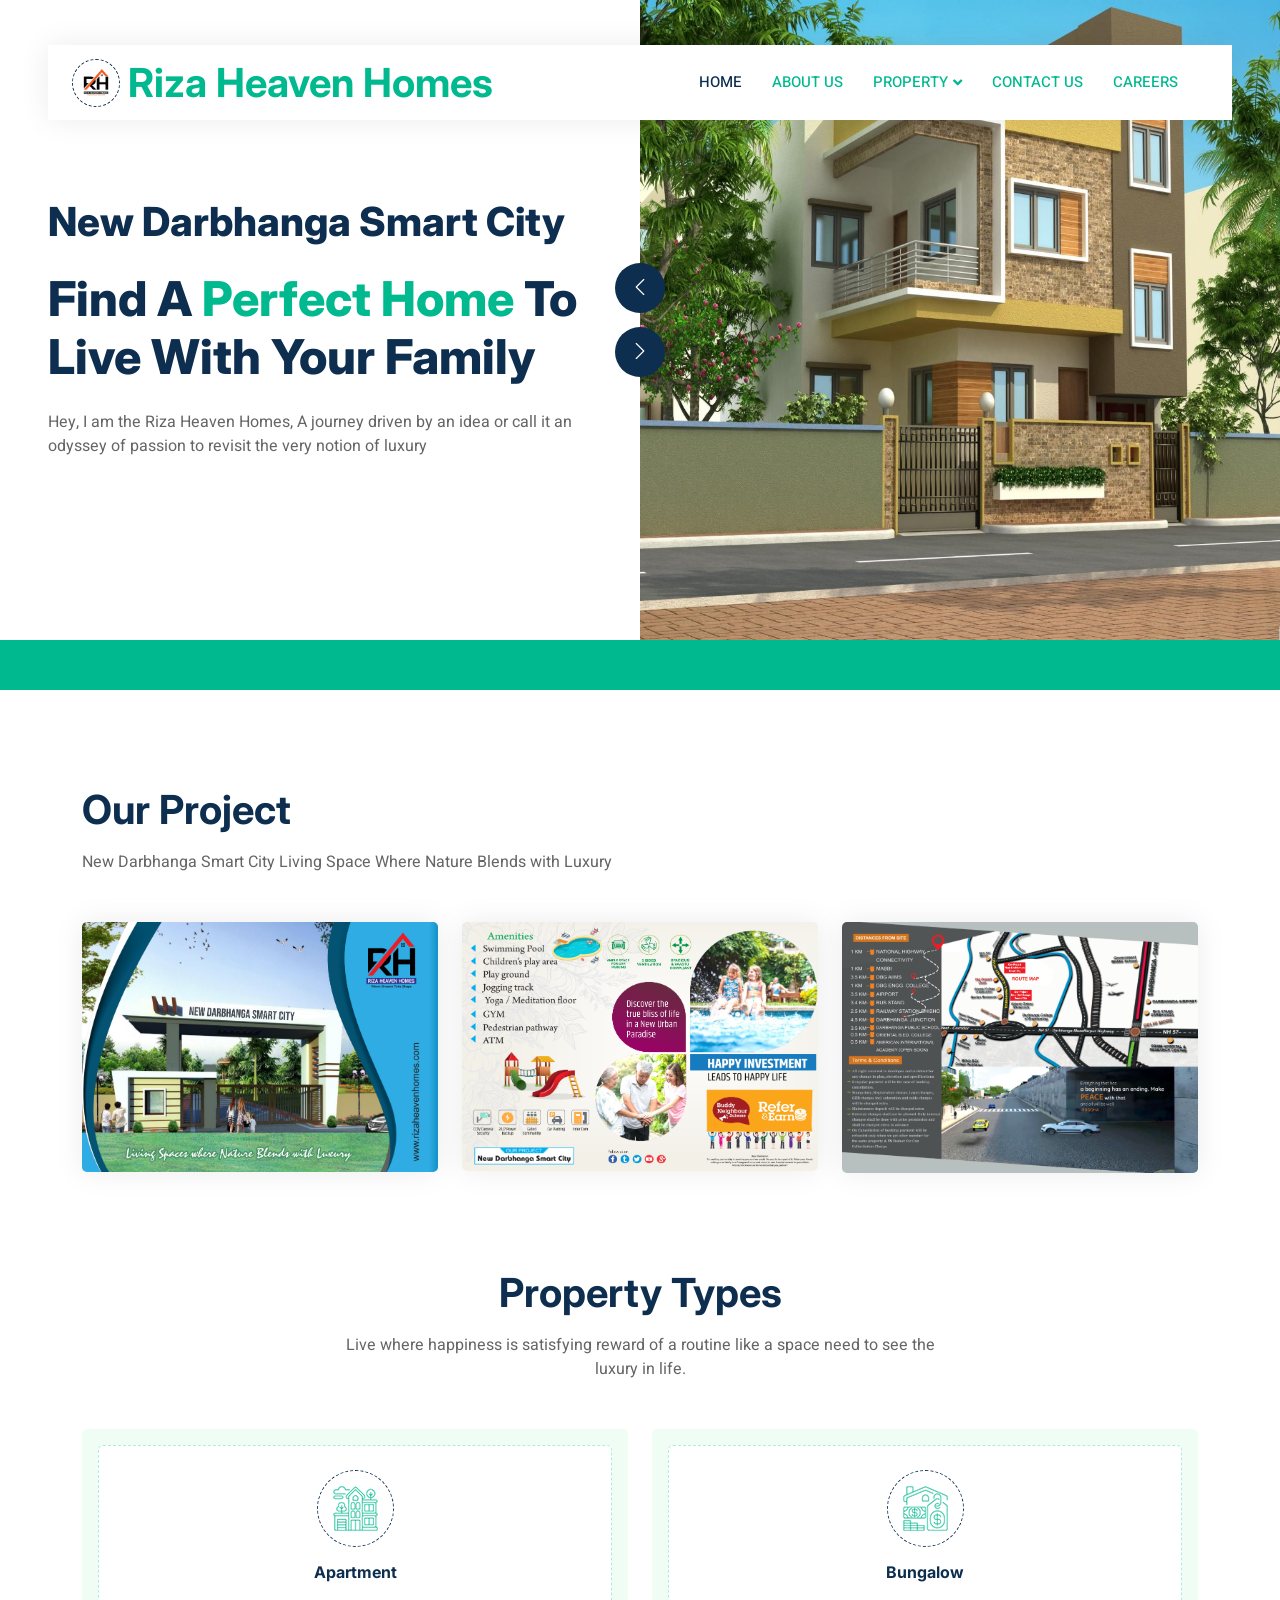
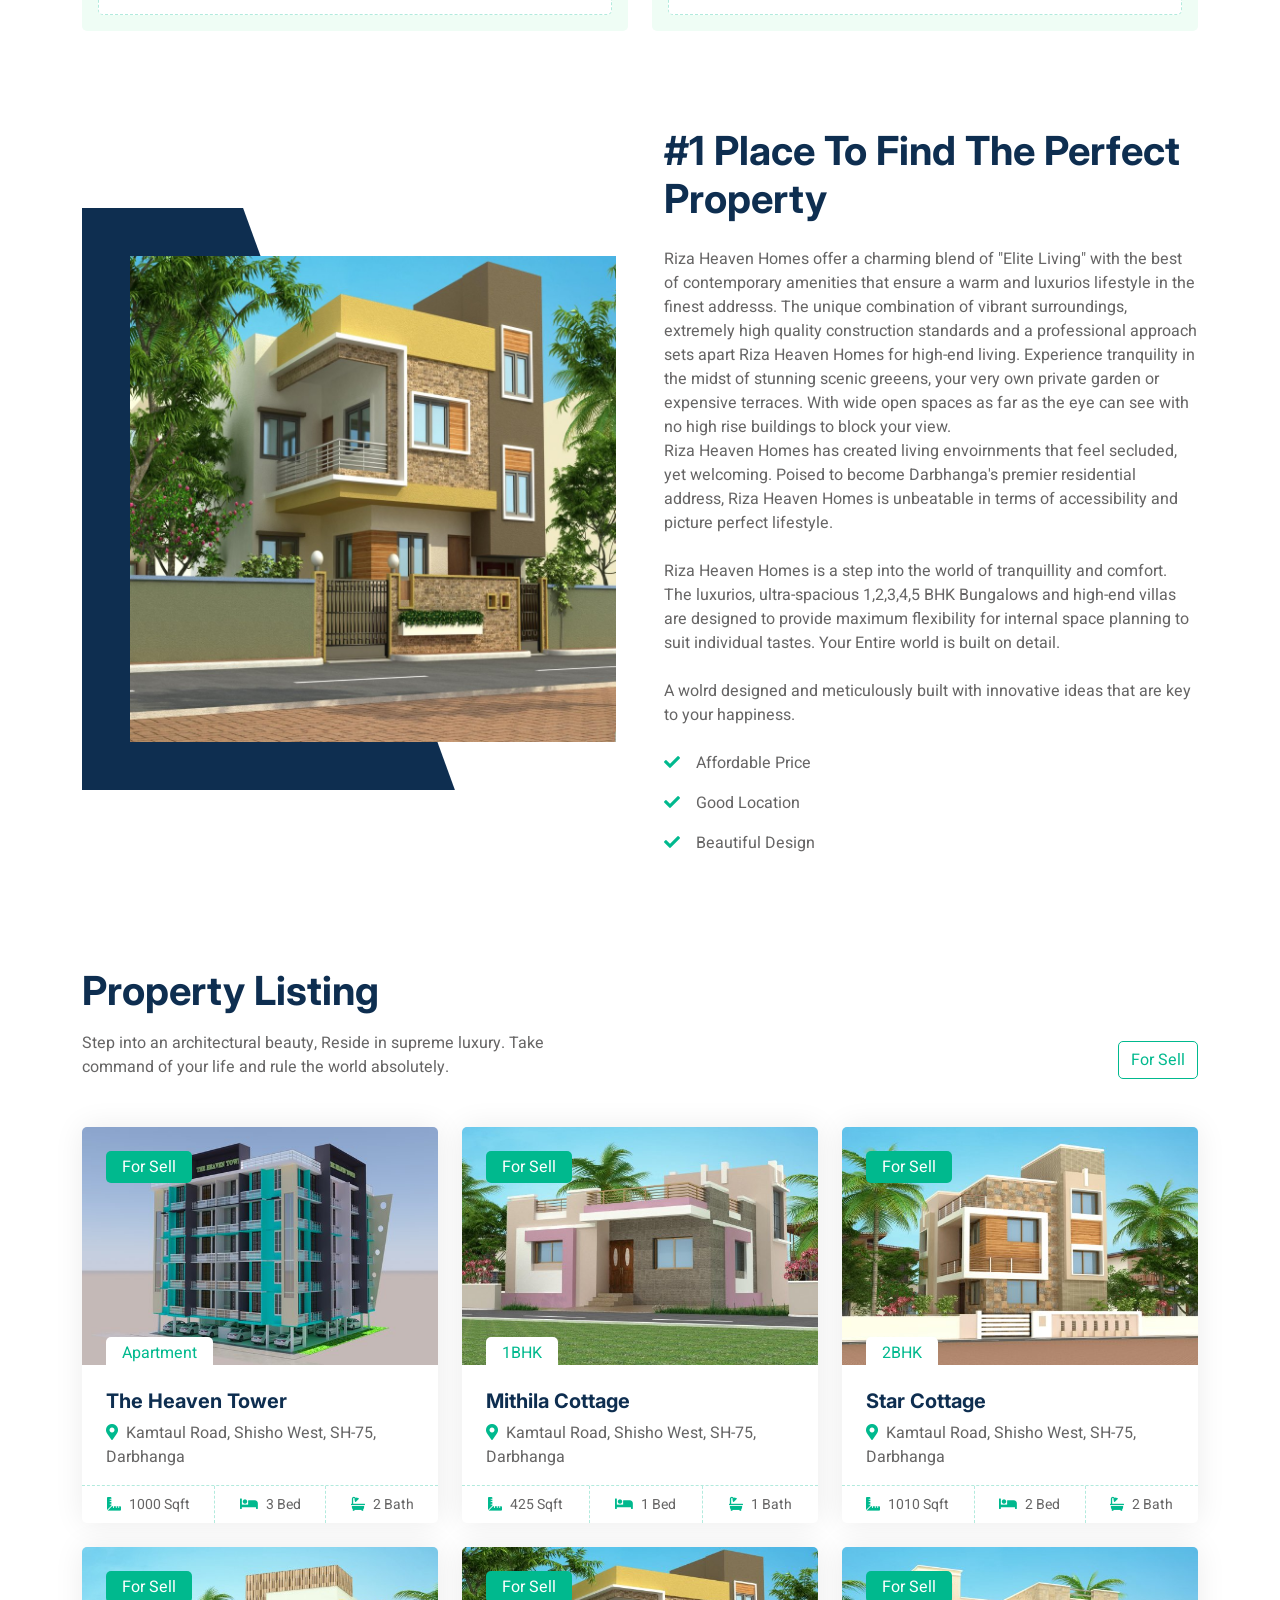
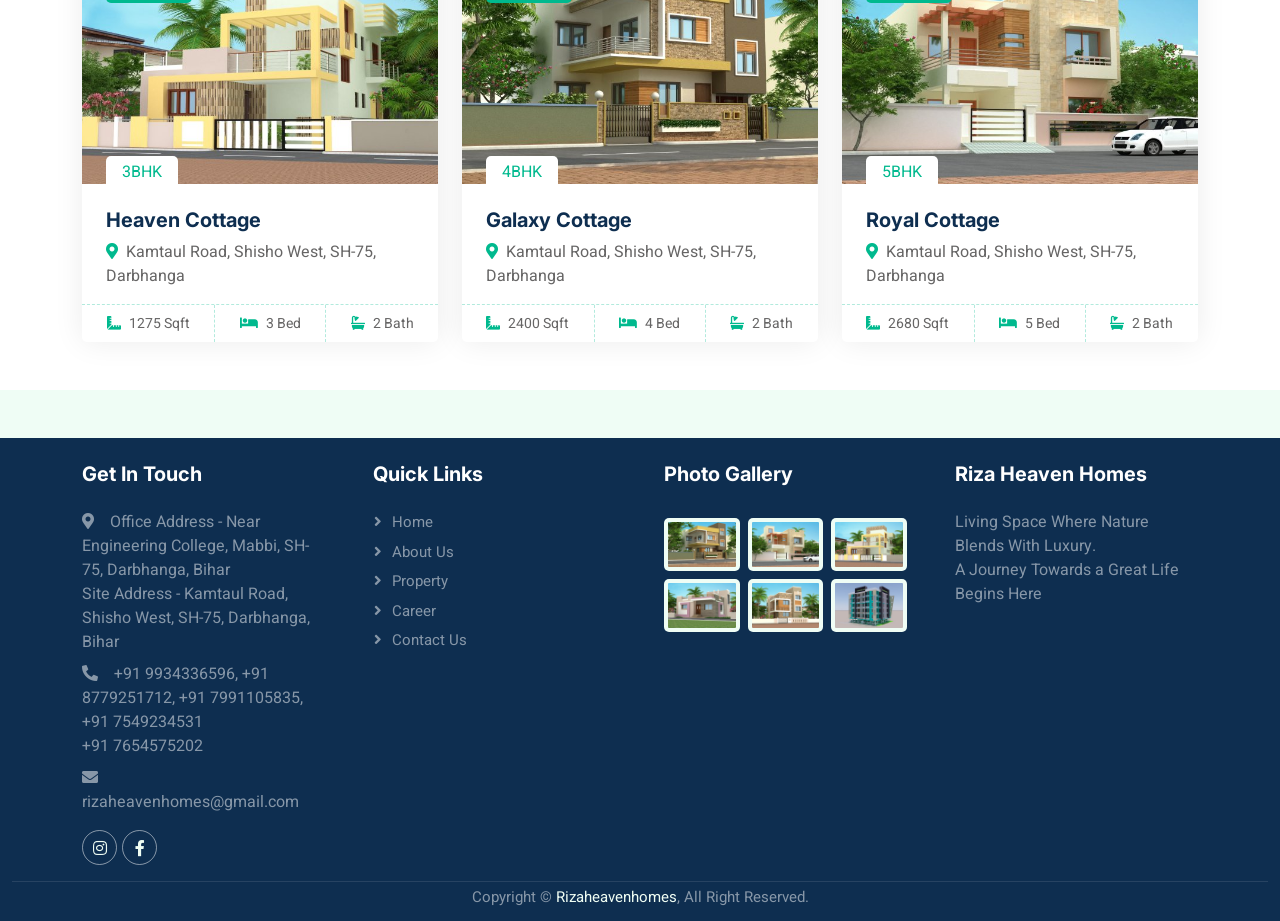
==== commit a210fe0a: "Second Commit" ====
--- a/index.html
+++ b/index.html
@@ -38,7 +38,7 @@
         <div id="spinner"
             class="show bg-white position-fixed translate-middle w-100 vh-100 top-50 start-50 d-flex align-items-center justify-content-center">
             <div class="spinner-border text-primary" style="width: 3rem; height: 3rem;" role="status">
-                <span class="sr-only">Loading...</span>
+                <span class="sr-only">Loading....</span>
             </div>
         </div>
         <!-- Spinner End -->
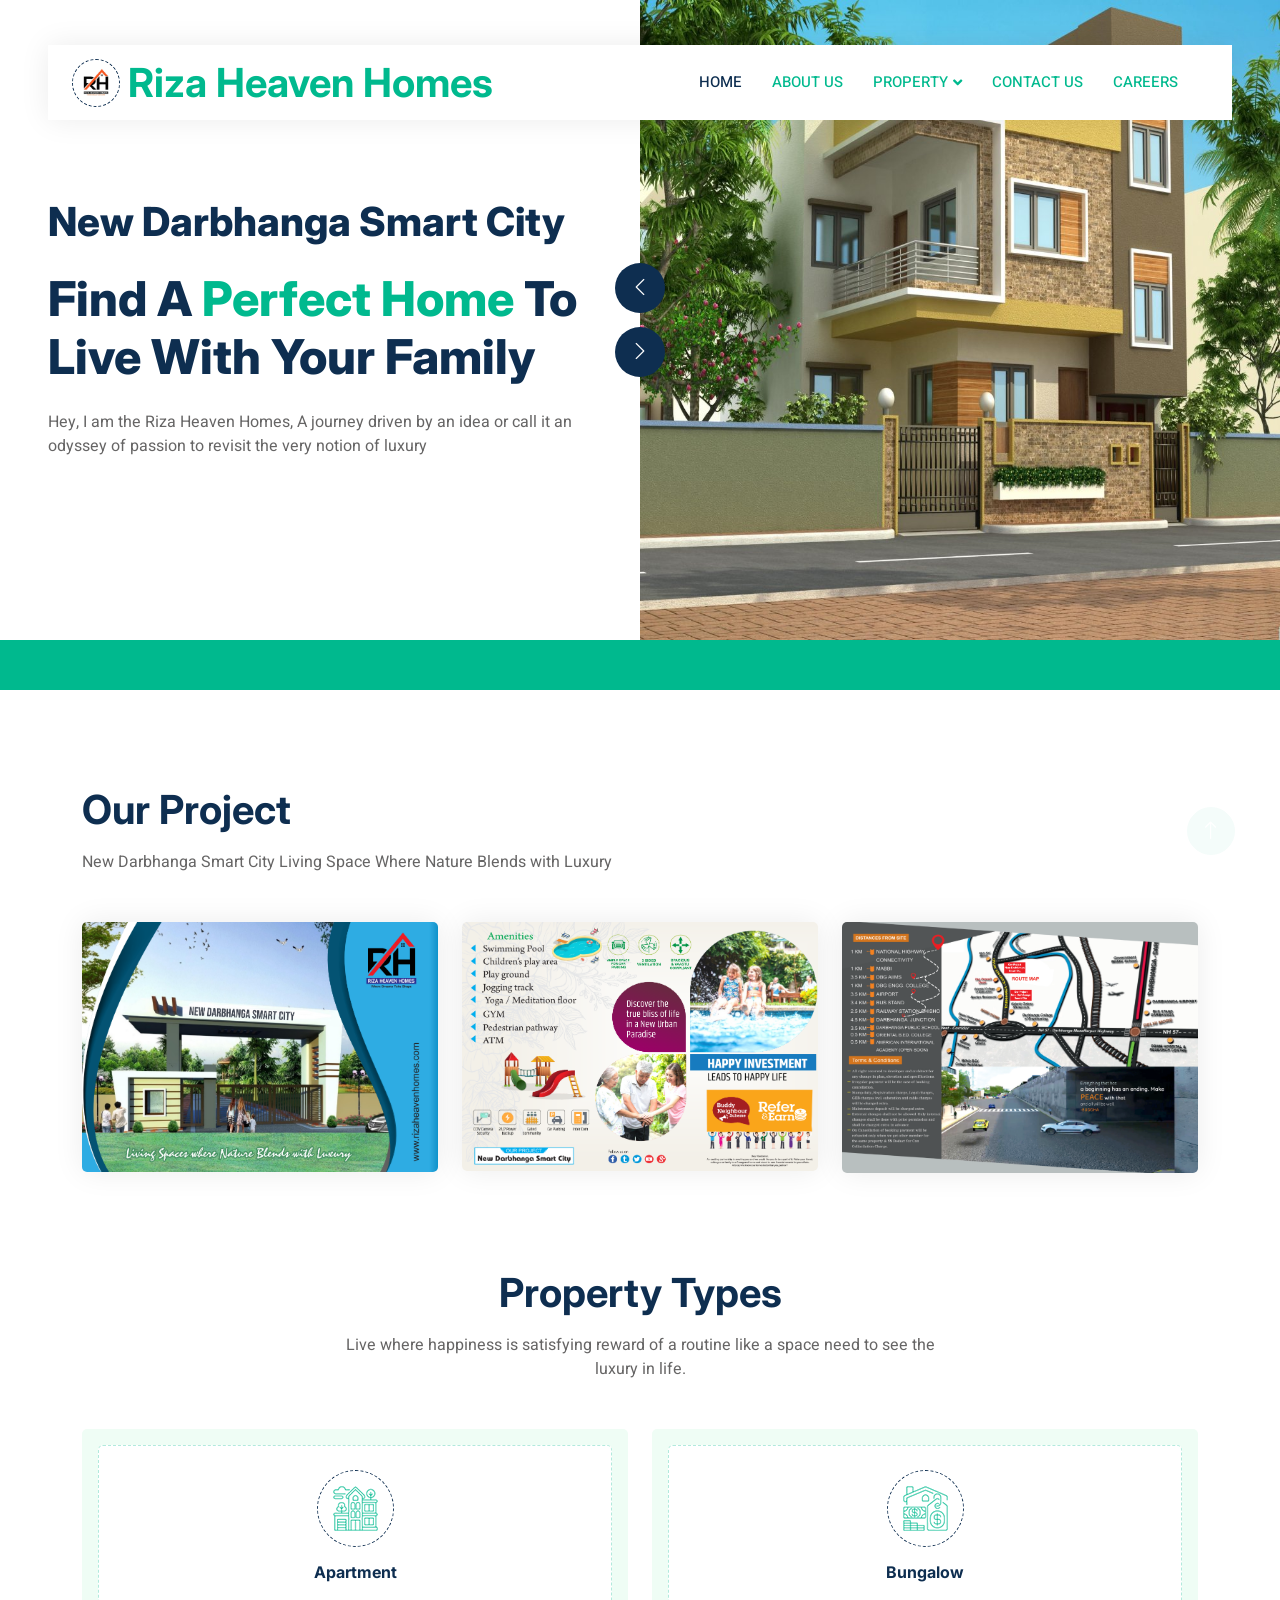
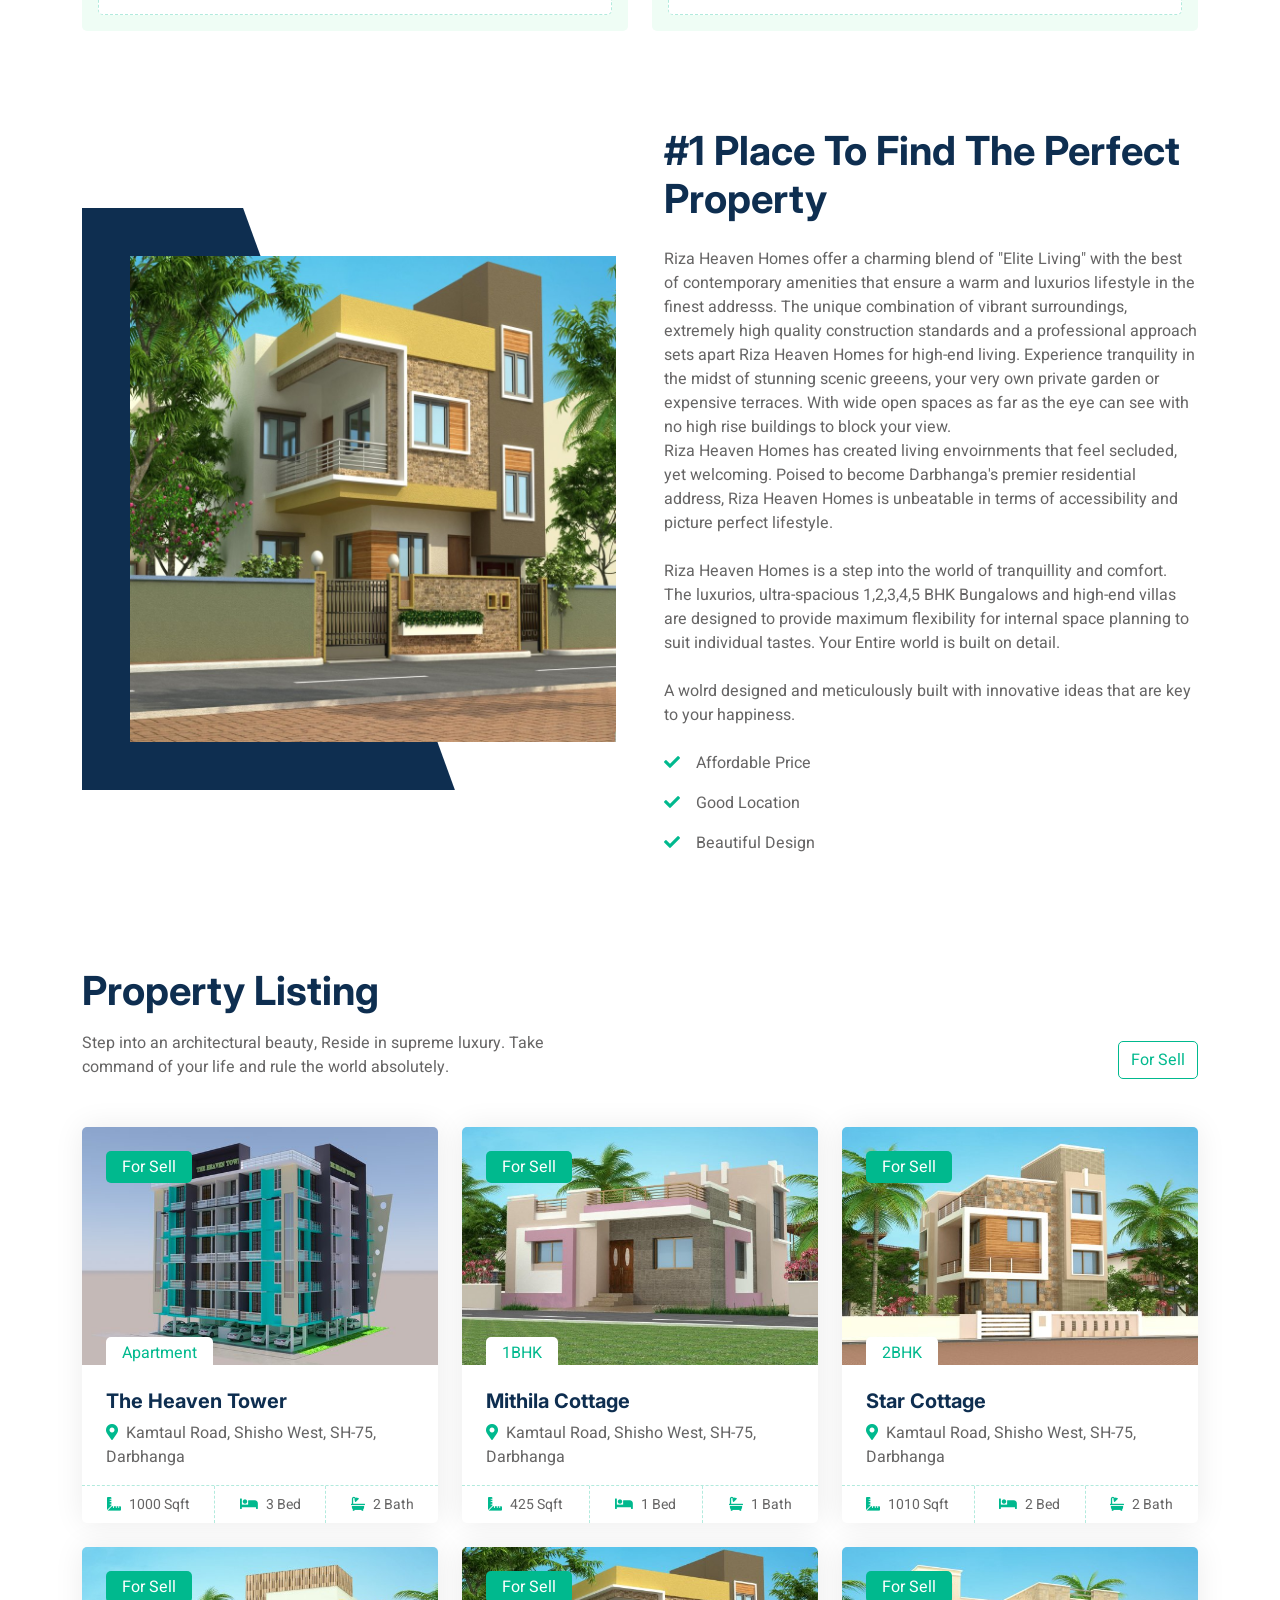
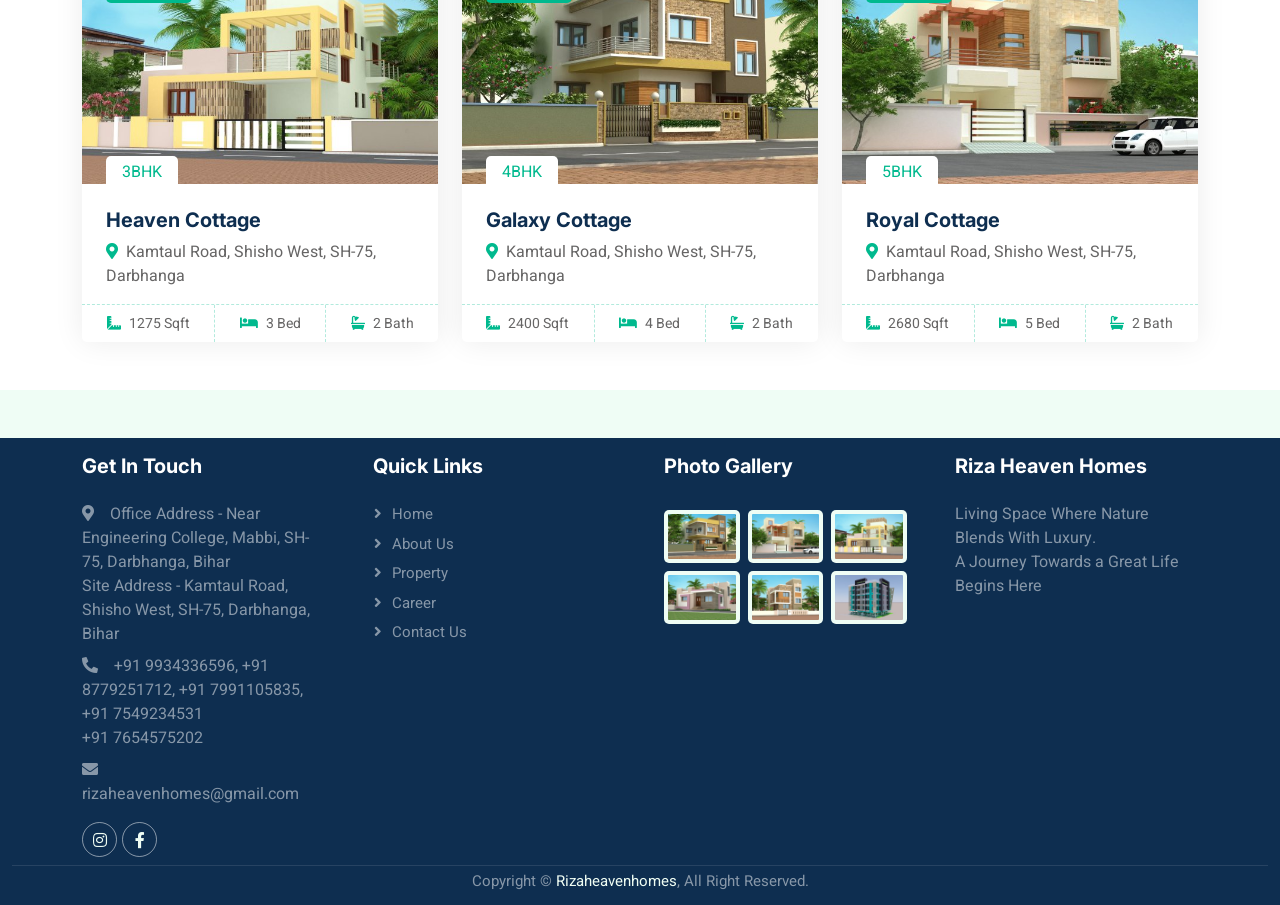
==== commit 4789325b: "Second Commit" ====
--- a/index.html
+++ b/index.html
@@ -460,7 +460,7 @@
 
     <!-- Footer Start -->
     <div class="container-fluid bg-dark text-white-50 footer pt-2 mt-5 wow fadeIn" data-wow-delay="0.1s">
-        <div class="container py-3">
+        <div class="container py-2">
             <div class="row g-5">
                 <div class="col-lg-3 col-md-6">
                     <h5 class="text-white mb-4">Get In Touch</h5>
